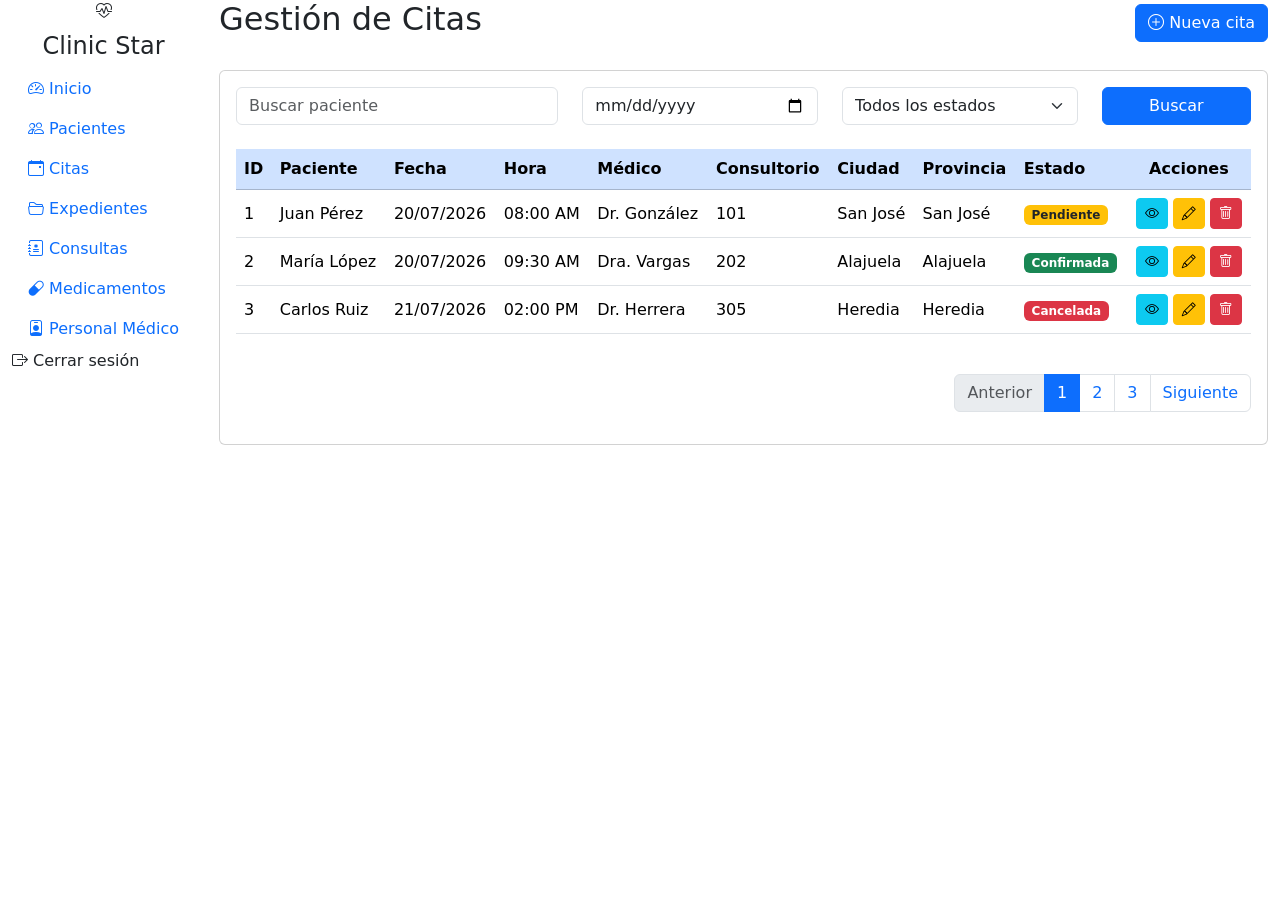
==== ProyectLenguajesBD/src/main/resources/templates/citas.html @ d18611a4 "Feat: Quite el error de conecta a slq developer intento quitar el error grafico pendiente desde avan" ====
<!DOCTYPE html>
<html lang="en">

<head>
    <meta charset="UTF-8">
    <meta name="viewport" content="width=device-width, initial-scale=1.0">
    <title>Clinic Star - Gestion de Citas</title>
    <link href="https://cdn.jsdelivr.net/npm/bootstrap@5.3.8/dist/css/bootstrap.min.css" rel="stylesheet"
        integrity="sha384-sRIl4kxILFvY47J16cr9ZwB07vP4J8+LH7qKQnuqkuIAvNWLzeN8tE5YBujZqJLB" crossorigin="anonymous">
    <link rel="stylesheet" href="https://cdn.jsdelivr.net/npm/bootstrap-icons@1.11.3/font/bootstrap-icons.min.css">
<link rel="stylesheet" th:href="@{/css/citas.css}">
</head>

<body>
    <div class="container-fluid">
        <div class="row">
            <!-- Sidebar (Menu)-->
            <div class="col-auto sidebar position-relative">
                <div class="logo text-center">
                    <div class="logo-icon">
                        <i class="bi bi-heart-pulse"></i>
                    </div>
                    <h4 class="mt-2">Clinic Star</h4>
                </div>
                <ul class="nav flex-column">
                    <li>
                        <a th:href="@{/}" class="nav-link"><i class="bi bi-speedometer2"></i> Inicio</a>
                    </li>
                    <li>
                        <a th:href="@{/pacientes}" class="nav-link"><i class="bi bi-people"></i> Pacientes</a>
                    </li>
                    <li>
                        <a th:href="@{/citas}" class="nav-link active"><i class="bi bi-calendar-event"></i> Citas</a>
                    </li>
                    <li>
                        <a th:href="@{/expediente}" class="nav-link"><i class="bi bi-folder2-open"></i> Expedientes</a>
                    </li>
                    <li>
                        <a th:href="@{/consultas}" class="nav-link"><i class="bi bi-journal-medical"></i> Consultas</a>
                    </li>
                     <li>
                        <a th:href="@{/medicamentos}" class="nav-link"><i class="bi bi-capsule"></i> Medicamentos</a>
                    </li>
                    <li>
                        <a th:href="@{/medicos}" class="nav-link"><i class="bi bi-person-badge"></i> Personal Médico</a>
                    </li>
                </ul>
                <div class="logout">
                    <a th:href="@{/login}" class="nav-link">
                        <i class="bi bi-box-arrow-right"></i> Cerrar sesión</a>
                </div>
            </div>

            <!-- Contenido -->
            <div class="col contenido">
                <div class="d-flex justify-content-between align-items-center mb-4">
                    <h2>Gestión de Citas</h2>
                    <button id="btnNuevaCita" class="btn btn-primary" data-bs-toggle="modal"
                        data-bs-target="#modalNuevaCita">
                        <i class="bi bi-plus-circle"></i> Nueva cita</button>
                </div>
                <div class="card">
                    <div class="card-body">
                        <div class="row mb-4">
                            <div class="col-md-4">
                                <input type="text" id="buscarCita" class="form-control" placeholder="Buscar paciente">
                            </div>
                            <div class="col-md-3">
                                <input type="date" class="form-control">
                            </div>
                            <div class="col-md-3">
                                <select class="form-select">
                                    <option>Todos los estados</option>
                                    <option>Pendiente</option>
                                    <option>Confirmada</option>
                                    <option>Cancelada</option>
                                </select>
                            </div>
                            <div class="col-md-2">
                                <button class="btn btn-primary w-100">Buscar</button>
                            </div>
                        </div>
                        <div class="table-responsive">
                            <table class="table table-hover align-middle">
                                <thead class="table-primary">
                                    <tr>
                                        <th>ID</th>
                                        <th>Paciente</th>
                                        <th>Fecha</th>
                                        <th>Hora</th>
                                        <th>Médico</th>
                                        <th>Consultorio</th>
                                        <th>Ciudad</th>
                                        <th>Provincia</th>
                                        <th>Estado</th>
                                        <th class="text-center">Acciones</th>
                                    </tr>
                                </thead>
                                <tbody>
                                    <tr>
                                        <td>1</td>
                                        <td>Juan Pérez</td>
                                        <td>20/07/2026</td>
                                        <td>08:00 AM</td>
                                        <td>Dr. González</td>
                                        <td>101</td>
                                        <td>San José</td>
                                        <td>San José</td>
                                        <td>
                                            <span class="badge bg-warning text-dark">Pendiente</span>
                                        </td>
                                        <td class="text-center">
                                            <button class="btn btn-info btn-sm accion-btn" data-action="ver">
                                                <i class="bi bi-eye"></i>
                                            </button>
                                            <button class="btn btn-warning btn-sm accion-btn" data-action="editar">
                                                <i class="bi bi-pencil"></i>
                                            </button>
                                            <button class="btn btn-danger btn-sm accion-btn" data-action="eliminar">
                                                <i class="bi bi-trash"></i>
                                            </button>
                                        </td>
                                    </tr>
                                    <tr>
                                        <td>2</td>
                                        <td>María López</td>
                                        <td>20/07/2026</td>
                                        <td>09:30 AM</td>
                                        <td>Dra. Vargas</td>
                                        <td>202</td>
                                        <td>Alajuela</td>
                                        <td>Alajuela</td>
                                        <td>
                                            <span class="badge bg-success">Confirmada</span>
                                        </td>
                                        <td class="text-center">
                                            <button class="btn btn-info btn-sm accion-btn" data-action="ver">
                                                <i class="bi bi-eye"></i>
                                            </button>
                                            <button class="btn btn-warning btn-sm accion-btn" data-action="editar">
                                                <i class="bi bi-pencil"></i>
                                            </button>
                                            <button class="btn btn-danger btn-sm accion-btn" data-action="eliminar">
                                                <i class="bi bi-trash"></i>
                                            </button>
                                        </td>
                                    </tr>
                                    <tr>
                                        <td>3</td>
                                        <td>Carlos Ruiz</td>
                                        <td>21/07/2026</td>
                                        <td>02:00 PM</td>
                                        <td>Dr. Herrera</td>
                                        <td>305</td>
                                        <td>Heredia</td>
                                        <td>Heredia</td>
                                        <td>
                                            <span class="badge bg-danger">Cancelada</span>
                                        </td>
                                        <td class="text-center">
                                            <button class="btn btn-info btn-sm accion-btn" data-action="ver">
                                                <i class="bi bi-eye"></i>
                                            </button>
                                            <button class="btn btn-warning btn-sm accion-btn" data-action="editar">
                                                <i class="bi bi-pencil"></i>
                                            </button>
                                            <button class="btn btn-danger btn-sm accion-btn" data-action="eliminar">
                                                <i class="bi bi-trash"></i>
                                            </button>
                                        </td>
                                    </tr>
                                </tbody>
                            </table>
                        </div>
                        <nav class="mt-4">
                            <ul class="pagination justify-content-end">
                                <li class="page-item disabled">
                                    <a class="page-link">Anterior</a>
                                </li>
                                <li class="page-item active">
                                    <a class="page-link">1</a>
                                </li>
                                <li class="page-item">
                                    <a class="page-link">2</a>
                                </li>
                                <li class="page-item">
                                    <a class="page-link">3</a>
                                </li>
                                <li class="page-item">
                                    <a class="page-link">Siguiente</a>
                                </li>
                            </ul>
                        </nav>
                    </div>
                </div>
            </div>
        </div>
    </div>

    <!-- Modal Nueva Cita -->
    <div class="modal fade" id="modalNuevaCita">
        <div class="modal-dialog modal-lg">
            <div class="modal-content">
                <div class="modal-header bg-primary text-white">
                    <h5 class="modal-title">Nueva cita</h5>
                    <button class="btn-close" data-bs-dismiss="modal"></button>
                </div>
                <div class="modal-body">
                    <div class="row">
                        <div class="col-md-6 mb-3">
                            <label>Paciente</label>
                            <input id="paciente" class="form-control">
                        </div>
                        <div class="col-md-6 mb-3">
                            <label>Fecha</label>
                            <input id="fecha" type="date" class="form-control">
                        </div>
                        <div class="col-md-6 mb-3">
                            <label>Hora</label>
                            <input id="hora" class="form-control">
                        </div>
                        <div class="col-md-6 mb-3">
                            <label>Médico</label>
                            <input id="medico" class="form-control">
                        </div>
                        <div class="col-md-4 mb-3">
                            <label>Consultorio</label>
                            <input id="consultorio" class="form-control">
                        </div>
                        <div class="col-md-4 mb-3">
                            <label>Ciudad</label>
                            <input id="ciudad" class="form-control">
                        </div>
                        <div class="col-md-4 mb-3">
                            <label>Provincia</label>
                            <input id="provincia" class="form-control">
                        </div>
                        <div class="col-md-12 mb-3">
                            <label>Estado</label>
                            <select id="estado" class="form-select">
                                <option>Pendiente</option>
                                <option>Confirmada</option>
                                <option>Cancelada</option>
                            </select>
                        </div>
                    </div>
                </div>
                <div class="modal-footer">
                    <button class="btn btn-secondary" data-bs-dismiss="modal">Cancelar</button>
                    <button id="guardarCita" class="btn btn-primary">Guardar</button>
                </div>
            </div>
        </div>
    </div>

    <!-- Modal Ver Cita -->
    <div class="modal fade" id="modalVerCita">
        <div class="modal-dialog">
            <div class="modal-content">
                <div class="modal-header bg-info text-white">
                    <h5 class="modal-title">Información de la cita</h5>
                    <button class="btn-close" data-bs-dismiss="modal"></button>
                </div>
                <div class="modal-body">
                    <p><b>Paciente:</b> <span id="verPaciente"></span></p>
                    <p><b>Fecha:</b> <span id="verFecha"></span></p>
                    <p><b>Hora:</b> <span id="verHora"></span></p>
                    <p><b>Médico:</b> <span id="verMedico"></span></p>
                    <p><b>Consultorio:</b> <span id="verConsultorio"></span></p>
                    <p><b>Ciudad:</b> <span id="verCiudad"></span></p>
                    <p><b>Provincia:</b> <span id="verProvincia"></span></p>
                    <p><b>Estado:</b> <span id="verEstado"></span></p>
                </div>
            </div>
        </div>
    </div>

    <!-- Modal Editar -->
    <div class="modal fade" id="modalEditarCita">
        <div class="modal-dialog">
            <div class="modal-content">
                <div class="modal-header bg-warning">
                    <h5 class="modal-title">Editar cita</h5>
                    <button class="btn-close" data-bs-dismiss="modal"></button>
                </div>
                <div class="modal-body">
                    <label>Paciente</label>
                    <input id="editarPaciente" class="form-control mb-3">
                    <label>Fecha</label>
                    <input id="editarFecha" class="form-control mb-3">
                    <label>Hora</label>
                    <input id="editarHora" class="form-control mb-3">
                    <label>Médico</label>
                    <input id="editarMedico" class="form-control mb-3">
                    <label>Consultorio</label>
                    <input id="editarConsultorio" class="form-control mb-3">
                    <label>Ciudad</label>
                    <input id="editarCiudad" class="form-control mb-3">
                    <label>Provincia</label>
                    <input id="editarProvincia" class="form-control mb-3">
                    <label>Estado</label>
                    <select id="editarEstado" class="form-select">
                        <option>Pendiente</option>
                        <option>Confirmada</option>
                        <option>Cancelada</option>
                    </select>
                </div>
                <div class="modal-footer">
                    <button class="btn btn-secondary" data-bs-dismiss="modal">Cancelar</button>
                    <button id="actualizarCita" class="btn btn-warning">Guardar cambios</button>
                </div>
            </div>
        </div>
    </div>

    <script src="https://cdn.jsdelivr.net/npm/bootstrap@5.3.3/dist/js/bootstrap.bundle.min.js"></script>
<script th:src="@{/js/citas.js}"></script>

</body>

</html>
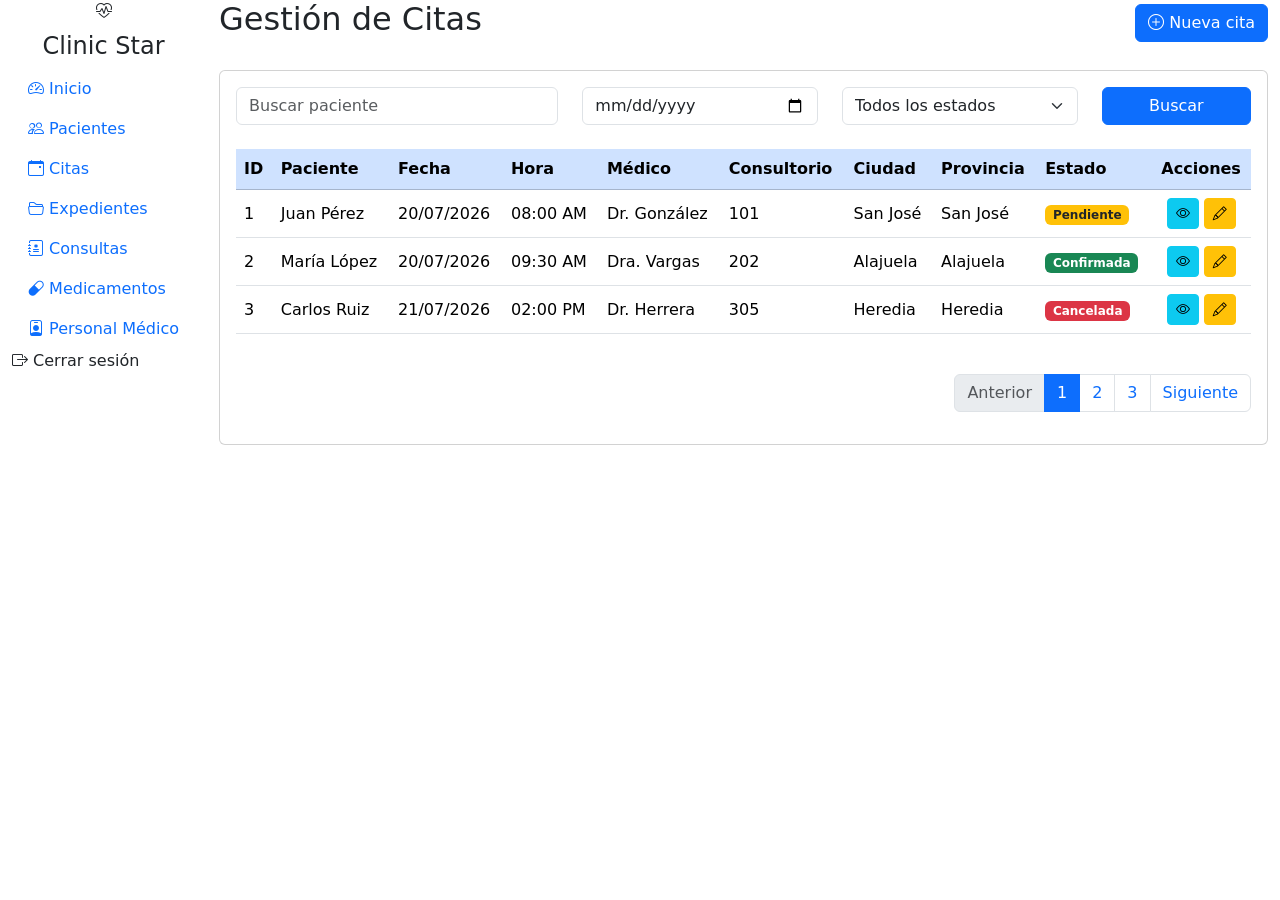
==== commit b2c75328: "Feat: no mas boton de eliminar en citas" ====
--- a/ProyectLenguajesBD/src/main/resources/templates/citas.html
+++ b/ProyectLenguajesBD/src/main/resources/templates/citas.html
@@ -116,9 +116,6 @@
                                             <button class="btn btn-warning btn-sm accion-btn" data-action="editar">
                                                 <i class="bi bi-pencil"></i>
                                             </button>
-                                            <button class="btn btn-danger btn-sm accion-btn" data-action="eliminar">
-                                                <i class="bi bi-trash"></i>
-                                            </button>
                                         </td>
                                     </tr>
                                     <tr>
@@ -140,9 +137,6 @@
                                             <button class="btn btn-warning btn-sm accion-btn" data-action="editar">
                                                 <i class="bi bi-pencil"></i>
                                             </button>
-                                            <button class="btn btn-danger btn-sm accion-btn" data-action="eliminar">
-                                                <i class="bi bi-trash"></i>
-                                            </button>
                                         </td>
                                     </tr>
                                     <tr>
@@ -163,9 +157,6 @@
                                             </button>
                                             <button class="btn btn-warning btn-sm accion-btn" data-action="editar">
                                                 <i class="bi bi-pencil"></i>
-                                            </button>
-                                            <button class="btn btn-danger btn-sm accion-btn" data-action="eliminar">
-                                                <i class="bi bi-trash"></i>
                                             </button>
                                         </td>
                                     </tr>
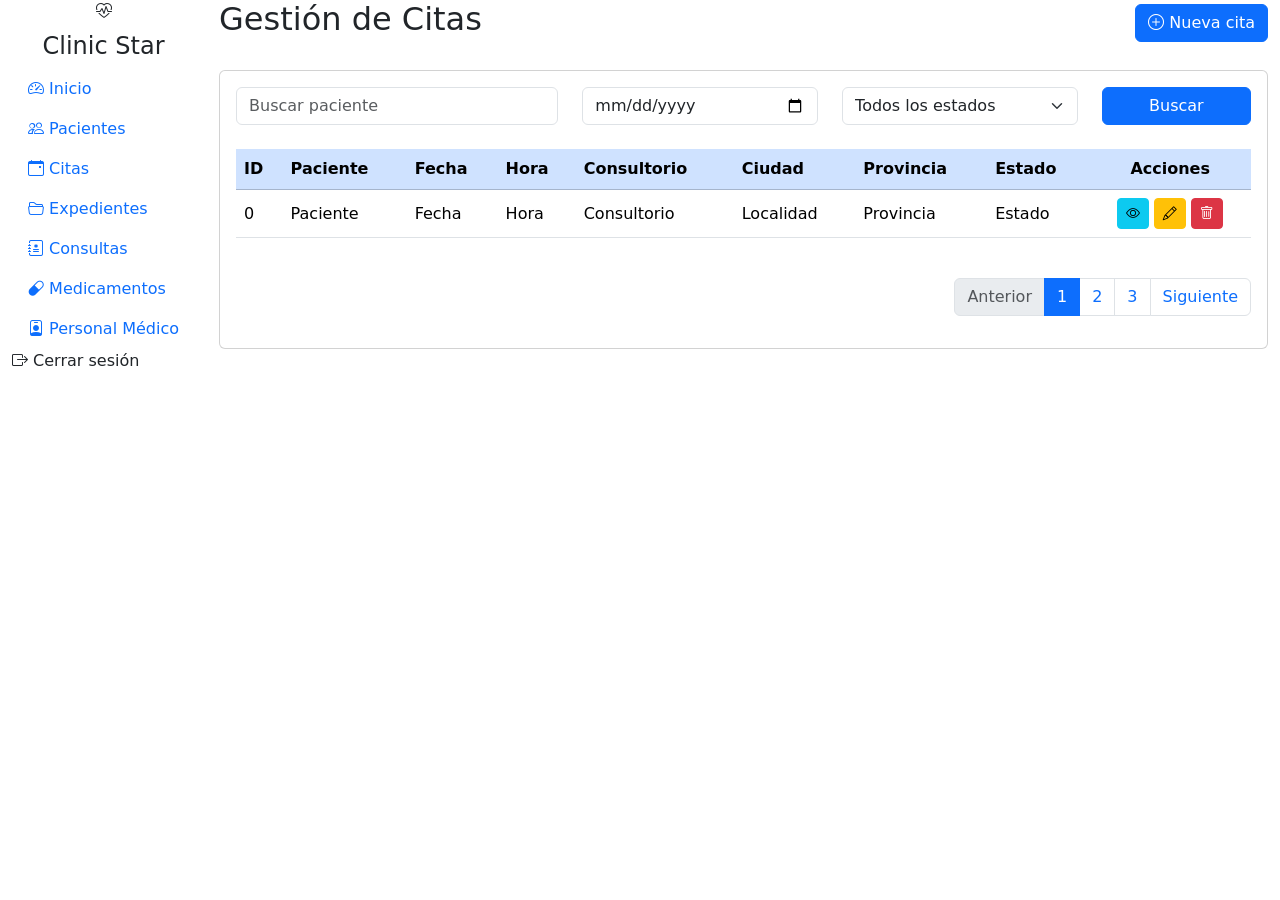
==== commit faa660f2: "GabrielCommit agregue la logica de conexion con la base de datos y ya funciona el backend con el fro" ====
--- a/ProyectLenguajesBD/src/main/resources/templates/citas.html
+++ b/ProyectLenguajesBD/src/main/resources/templates/citas.html
@@ -88,7 +88,6 @@
                                         <th>Paciente</th>
                                         <th>Fecha</th>
                                         <th>Hora</th>
-                                        <th>Médico</th>
                                         <th>Consultorio</th>
                                         <th>Ciudad</th>
                                         <th>Provincia</th>
@@ -97,67 +96,19 @@
                                     </tr>
                                 </thead>
                                 <tbody>
-                                    <tr>
-                                        <td>1</td>
-                                        <td>Juan Pérez</td>
-                                        <td>20/07/2026</td>
-                                        <td>08:00 AM</td>
-                                        <td>Dr. González</td>
-                                        <td>101</td>
-                                        <td>San José</td>
-                                        <td>San José</td>
-                                        <td>
-                                            <span class="badge bg-warning text-dark">Pendiente</span>
-                                        </td>
+                                    <tr th:each="cita : ${citas}">
+                                        <td th:text="${cita.pkCita}">0</td>
+                                        <td th:text="${cita.paciente.nombre}">Paciente</td>
+                                        <td th:text="${cita.fechaHora.toLocalDate()}">Fecha</td>
+                                        <td th:text="${cita.fechaHora.toLocalTime()}">Hora</td>
+                                        <td th:text="${cita.consultorio.numeroConsultorio}">Consultorio</td>
+                                        <td th:text="${cita.consultorio.localidad}">Localidad</td>
+                                        <td th:text="${cita.consultorio.provincia}">Provincia</td>
+                                        <td th:text="${cita.estado}">Estado</td>
                                         <td class="text-center">
-                                            <button class="btn btn-info btn-sm accion-btn" data-action="ver">
-                                                <i class="bi bi-eye"></i>
-                                            </button>
-                                            <button class="btn btn-warning btn-sm accion-btn" data-action="editar">
-                                                <i class="bi bi-pencil"></i>
-                                            </button>
-                                        </td>
-                                    </tr>
-                                    <tr>
-                                        <td>2</td>
-                                        <td>María López</td>
-                                        <td>20/07/2026</td>
-                                        <td>09:30 AM</td>
-                                        <td>Dra. Vargas</td>
-                                        <td>202</td>
-                                        <td>Alajuela</td>
-                                        <td>Alajuela</td>
-                                        <td>
-                                            <span class="badge bg-success">Confirmada</span>
-                                        </td>
-                                        <td class="text-center">
-                                            <button class="btn btn-info btn-sm accion-btn" data-action="ver">
-                                                <i class="bi bi-eye"></i>
-                                            </button>
-                                            <button class="btn btn-warning btn-sm accion-btn" data-action="editar">
-                                                <i class="bi bi-pencil"></i>
-                                            </button>
-                                        </td>
-                                    </tr>
-                                    <tr>
-                                        <td>3</td>
-                                        <td>Carlos Ruiz</td>
-                                        <td>21/07/2026</td>
-                                        <td>02:00 PM</td>
-                                        <td>Dr. Herrera</td>
-                                        <td>305</td>
-                                        <td>Heredia</td>
-                                        <td>Heredia</td>
-                                        <td>
-                                            <span class="badge bg-danger">Cancelada</span>
-                                        </td>
-                                        <td class="text-center">
-                                            <button class="btn btn-info btn-sm accion-btn" data-action="ver">
-                                                <i class="bi bi-eye"></i>
-                                            </button>
-                                            <button class="btn btn-warning btn-sm accion-btn" data-action="editar">
-                                                <i class="bi bi-pencil"></i>
-                                            </button>
+                                            <button class="btn btn-info btn-sm accion-btn" data-action="ver"><i class="bi bi-eye"></i></button>
+                                            <button class="btn btn-warning btn-sm accion-btn" data-action="editar"><i class="bi bi-pencil"></i></button>
+                                            <button class="btn btn-danger btn-sm accion-btn" data-action="eliminar"><i class="bi bi-trash"></i></button>
                                         </td>
                                     </tr>
                                 </tbody>
@@ -200,7 +151,10 @@
                     <div class="row">
                         <div class="col-md-6 mb-3">
                             <label>Paciente</label>
-                            <input id="paciente" class="form-control">
+                            <select id="paciente" class="form-select">
+                                <option value="">Seleccione un paciente</option>
+                                <option th:each="paciente : ${pacientes}" th:value="${paciente.pkPaciente}" th:text="${paciente.nombre}">Paciente</option>
+                            </select>
                         </div>
                         <div class="col-md-6 mb-3">
                             <label>Fecha</label>
@@ -208,7 +162,7 @@
                         </div>
                         <div class="col-md-6 mb-3">
                             <label>Hora</label>
-                            <input id="hora" class="form-control">
+                            <input id="hora" type="time" class="form-control">
                         </div>
                         <div class="col-md-6 mb-3">
                             <label>Médico</label>
@@ -216,15 +170,18 @@
                         </div>
                         <div class="col-md-4 mb-3">
                             <label>Consultorio</label>
-                            <input id="consultorio" class="form-control">
+                            <select id="consultorio" class="form-select">
+                                <option value="">Seleccione un consultorio</option>
+                                <option th:each="consultorio : ${consultorios}" th:value="${consultorio.pkConsultorio}" th:text="${consultorio.numeroConsultorio}">Consultorio</option>
+                            </select>
                         </div>
                         <div class="col-md-4 mb-3">
                             <label>Ciudad</label>
-                            <input id="ciudad" class="form-control">
+                            <input id="duracion" class="form-control">
                         </div>
                         <div class="col-md-4 mb-3">
                             <label>Provincia</label>
-                            <input id="provincia" class="form-control">
+                            <input id="provincia" class="form-control" disabled>
                         </div>
                         <div class="col-md-12 mb-3">
                             <label>Estado</label>
@@ -276,19 +233,19 @@
                 </div>
                 <div class="modal-body">
                     <label>Paciente</label>
-                    <input id="editarPaciente" class="form-control mb-3">
+                    <select id="editarPaciente" class="form-select mb-3">
+                        <option th:each="paciente : ${pacientes}" th:value="${paciente.pkPaciente}" th:text="${paciente.nombre}">Paciente</option>
+                    </select>
                     <label>Fecha</label>
-                    <input id="editarFecha" class="form-control mb-3">
+                    <input id="editarFecha" type="date" class="form-control mb-3">
                     <label>Hora</label>
-                    <input id="editarHora" class="form-control mb-3">
-                    <label>Médico</label>
-                    <input id="editarMedico" class="form-control mb-3">
+                    <input id="editarHora" type="time" class="form-control mb-3">
                     <label>Consultorio</label>
-                    <input id="editarConsultorio" class="form-control mb-3">
-                    <label>Ciudad</label>
-                    <input id="editarCiudad" class="form-control mb-3">
-                    <label>Provincia</label>
-                    <input id="editarProvincia" class="form-control mb-3">
+                    <select id="editarConsultorio" class="form-select mb-3">
+                        <option th:each="consultorio : ${consultorios}" th:value="${consultorio.pkConsultorio}" th:text="${consultorio.numeroConsultorio}">Consultorio</option>
+                    </select>
+                    <label>Duración</label>
+                    <input id="editarDuracion" class="form-control mb-3">
                     <label>Estado</label>
                     <select id="editarEstado" class="form-select">
                         <option>Pendiente</option>
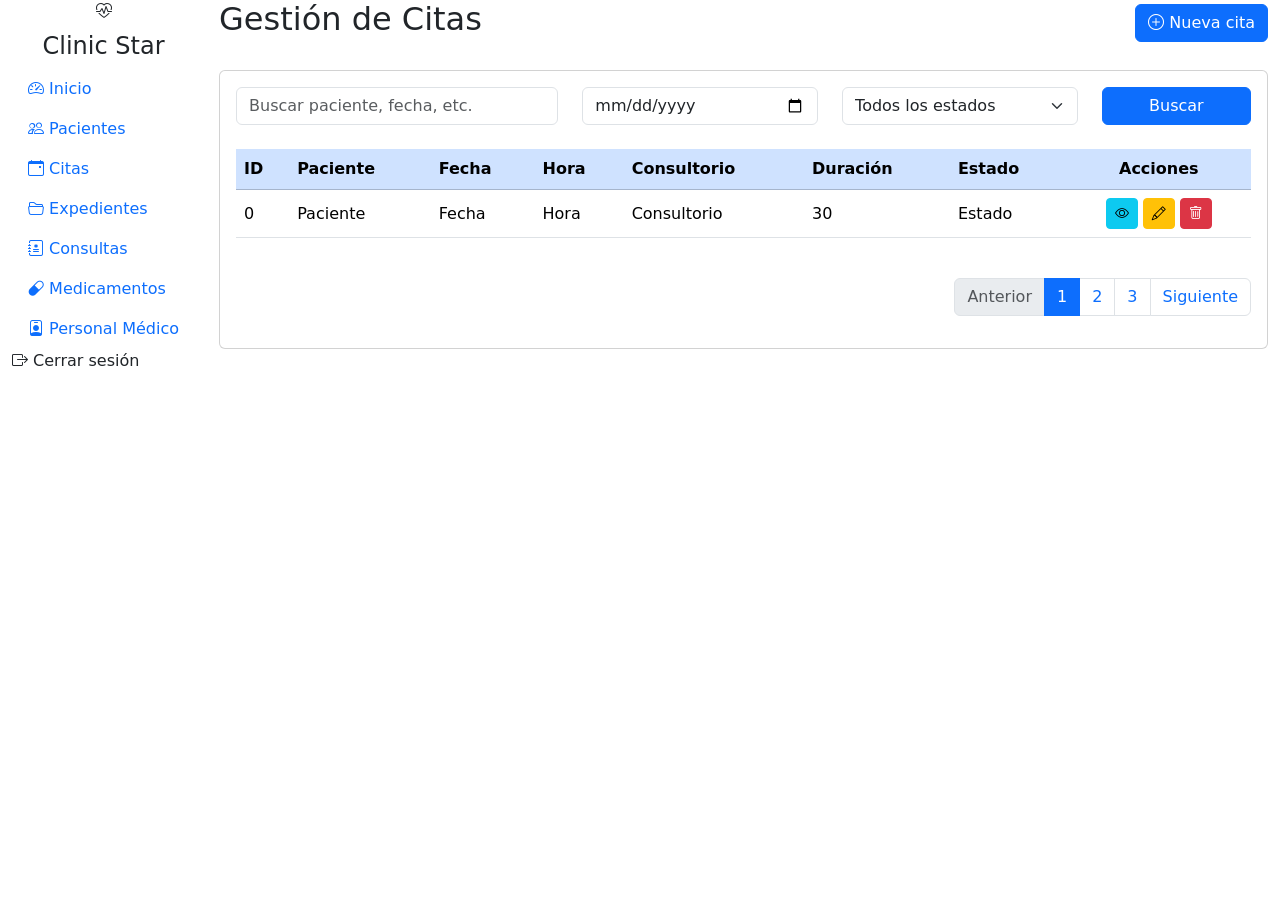
==== commit eb6c8ae2: "Eliminar ciudad y provincia" ====
--- a/ProyectLenguajesBD/src/main/resources/templates/citas.html
+++ b/ProyectLenguajesBD/src/main/resources/templates/citas.html
@@ -8,13 +8,14 @@
     <link href="https://cdn.jsdelivr.net/npm/bootstrap@5.3.8/dist/css/bootstrap.min.css" rel="stylesheet"
         integrity="sha384-sRIl4kxILFvY47J16cr9ZwB07vP4J8+LH7qKQnuqkuIAvNWLzeN8tE5YBujZqJLB" crossorigin="anonymous">
     <link rel="stylesheet" href="https://cdn.jsdelivr.net/npm/bootstrap-icons@1.11.3/font/bootstrap-icons.min.css">
-<link rel="stylesheet" th:href="@{/css/citas.css}">
+    <link rel="stylesheet" th:href="@{/css/citas.css}">
+    <link rel="stylesheet" th:href="@{/css/app.css}">
 </head>
 
 <body>
     <div class="container-fluid">
         <div class="row">
-            <!-- Sidebar (Menu)-->
+            <!-- Sidebar -->
             <div class="col-auto sidebar position-relative">
                 <div class="logo text-center">
                     <div class="logo-icon">
@@ -23,27 +24,13 @@
                     <h4 class="mt-2">Clinic Star</h4>
                 </div>
                 <ul class="nav flex-column">
-                    <li>
-                        <a th:href="@{/}" class="nav-link"><i class="bi bi-speedometer2"></i> Inicio</a>
-                    </li>
-                    <li>
-                        <a th:href="@{/pacientes}" class="nav-link"><i class="bi bi-people"></i> Pacientes</a>
-                    </li>
-                    <li>
-                        <a th:href="@{/citas}" class="nav-link active"><i class="bi bi-calendar-event"></i> Citas</a>
-                    </li>
-                    <li>
-                        <a th:href="@{/expediente}" class="nav-link"><i class="bi bi-folder2-open"></i> Expedientes</a>
-                    </li>
-                    <li>
-                        <a th:href="@{/consultas}" class="nav-link"><i class="bi bi-journal-medical"></i> Consultas</a>
-                    </li>
-                     <li>
-                        <a th:href="@{/medicamentos}" class="nav-link"><i class="bi bi-capsule"></i> Medicamentos</a>
-                    </li>
-                    <li>
-                        <a th:href="@{/medicos}" class="nav-link"><i class="bi bi-person-badge"></i> Personal Médico</a>
-                    </li>
+                    <li><a th:href="@{/}" class="nav-link"><i class="bi bi-speedometer2"></i> Inicio</a></li>
+                    <li><a th:href="@{/pacientes}" class="nav-link"><i class="bi bi-people"></i> Pacientes</a></li>
+                    <li><a th:href="@{/citas}" class="nav-link active"><i class="bi bi-calendar-event"></i> Citas</a></li>
+                    <li><a th:href="@{/expediente}" class="nav-link"><i class="bi bi-folder2-open"></i> Expedientes</a></li>
+                    <li><a th:href="@{/consultas}" class="nav-link"><i class="bi bi-journal-medical"></i> Consultas</a></li>
+                    <li><a th:href="@{/medicamentos}" class="nav-link"><i class="bi bi-capsule"></i> Medicamentos</a></li>
+                    <li><a th:href="@{/medicos}" class="nav-link"><i class="bi bi-person-badge"></i> Personal Médico</a></li>
                 </ul>
                 <div class="logout">
                     <a th:href="@{/login}" class="nav-link">
@@ -61,25 +48,28 @@
                 </div>
                 <div class="card">
                     <div class="card-body">
+                        <!-- Filtros -->
                         <div class="row mb-4">
                             <div class="col-md-4">
-                                <input type="text" id="buscarCita" class="form-control" placeholder="Buscar paciente">
+                                <input type="text" id="buscarCita" class="form-control" placeholder="Buscar paciente, fecha, etc.">
                             </div>
                             <div class="col-md-3">
-                                <input type="date" class="form-control">
+                                <input type="date" id="fechaFiltro" class="form-control" placeholder="Fecha (opcional)">
                             </div>
                             <div class="col-md-3">
-                                <select class="form-select">
-                                    <option>Todos los estados</option>
-                                    <option>Pendiente</option>
-                                    <option>Confirmada</option>
-                                    <option>Cancelada</option>
+                                <select id="estadoFiltro" class="form-select">
+                                    <option value="todos">Todos los estados</option>
+                                    <option value="Pendiente">Pendiente</option>
+                                    <option value="Confirmada">Confirmada</option>
+                                    <option value="Cancelada">Cancelada</option>
                                 </select>
                             </div>
                             <div class="col-md-2">
-                                <button class="btn btn-primary w-100">Buscar</button>
-                            </div>
-                        </div>
+                                <button id="btnBuscarCita" class="btn btn-primary w-100">Buscar</button>
+                            </div>
+                        </div>
+
+                        <!-- Tabla -->
                         <div class="table-responsive">
                             <table class="table table-hover align-middle">
                                 <thead class="table-primary">
@@ -89,8 +79,7 @@
                                         <th>Fecha</th>
                                         <th>Hora</th>
                                         <th>Consultorio</th>
-                                        <th>Ciudad</th>
-                                        <th>Provincia</th>
+                                        <th>Duración</th>
                                         <th>Estado</th>
                                         <th class="text-center">Acciones</th>
                                     </tr>
@@ -102,8 +91,7 @@
                                         <td th:text="${cita.fechaHora.toLocalDate()}">Fecha</td>
                                         <td th:text="${cita.fechaHora.toLocalTime()}">Hora</td>
                                         <td th:text="${cita.consultorio.numeroConsultorio}">Consultorio</td>
-                                        <td th:text="${cita.consultorio.localidad}">Localidad</td>
-                                        <td th:text="${cita.consultorio.provincia}">Provincia</td>
+                                        <td th:text="${cita.duracion}">30</td>
                                         <td th:text="${cita.estado}">Estado</td>
                                         <td class="text-center">
                                             <button class="btn btn-info btn-sm accion-btn" data-action="ver"><i class="bi bi-eye"></i></button>
@@ -114,23 +102,15 @@
                                 </tbody>
                             </table>
                         </div>
+
+                        <!-- Paginación -->
                         <nav class="mt-4">
                             <ul class="pagination justify-content-end">
-                                <li class="page-item disabled">
-                                    <a class="page-link">Anterior</a>
-                                </li>
-                                <li class="page-item active">
-                                    <a class="page-link">1</a>
-                                </li>
-                                <li class="page-item">
-                                    <a class="page-link">2</a>
-                                </li>
-                                <li class="page-item">
-                                    <a class="page-link">3</a>
-                                </li>
-                                <li class="page-item">
-                                    <a class="page-link">Siguiente</a>
-                                </li>
+                                <li class="page-item disabled"><a class="page-link">Anterior</a></li>
+                                <li class="page-item active"><a class="page-link">1</a></li>
+                                <li class="page-item"><a class="page-link">2</a></li>
+                                <li class="page-item"><a class="page-link">3</a></li>
+                                <li class="page-item"><a class="page-link">Siguiente</a></li>
                             </ul>
                         </nav>
                     </div>
@@ -139,7 +119,7 @@
         </div>
     </div>
 
-    <!-- Modal Nueva Cita -->
+    <!-- ===== MODAL NUEVA CITA ===== -->
     <div class="modal fade" id="modalNuevaCita">
         <div class="modal-dialog modal-lg">
             <div class="modal-content">
@@ -150,45 +130,44 @@
                 <div class="modal-body">
                     <div class="row">
                         <div class="col-md-6 mb-3">
-                            <label>Paciente</label>
+                            <label>Paciente *</label>
                             <select id="paciente" class="form-select">
                                 <option value="">Seleccione un paciente</option>
                                 <option th:each="paciente : ${pacientes}" th:value="${paciente.pkPaciente}" th:text="${paciente.nombre}">Paciente</option>
                             </select>
                         </div>
                         <div class="col-md-6 mb-3">
-                            <label>Fecha</label>
-                            <input id="fecha" type="date" class="form-control">
-                        </div>
-                        <div class="col-md-6 mb-3">
-                            <label>Hora</label>
-                            <input id="hora" type="time" class="form-control">
-                        </div>
-                        <div class="col-md-6 mb-3">
-                            <label>Médico</label>
-                            <input id="medico" class="form-control">
+                            <label>Fecha *</label>
+                            <input id="fecha" type="date" class="form-control" min="">
+                        </div>
+                        <div class="col-md-6 mb-3">
+                            <label>Hora *</label>
+                            <input id="hora" type="time" class="form-control" step="60">
+                        </div>
+                        <div class="col-md-6 mb-3">
+                            <label>Médico *</label>
+                            <select id="medico" class="form-select">
+                                <option value="">Seleccione un médico</option>
+                                <option th:each="medico : ${medicos}" th:value="${medico.pkPersonalMedico}" th:text="${medico.nombre + ' ' + medico.apellido}">Médico</option>
+                            </select>
                         </div>
                         <div class="col-md-4 mb-3">
-                            <label>Consultorio</label>
+                            <label>Consultorio *</label>
                             <select id="consultorio" class="form-select">
                                 <option value="">Seleccione un consultorio</option>
                                 <option th:each="consultorio : ${consultorios}" th:value="${consultorio.pkConsultorio}" th:text="${consultorio.numeroConsultorio}">Consultorio</option>
                             </select>
                         </div>
                         <div class="col-md-4 mb-3">
-                            <label>Ciudad</label>
-                            <input id="duracion" class="form-control">
+                            <label>Duración (minutos)</label>
+                            <input id="duracion" class="form-control" placeholder="30" inputmode="numeric">
                         </div>
                         <div class="col-md-4 mb-3">
-                            <label>Provincia</label>
-                            <input id="provincia" class="form-control" disabled>
-                        </div>
-                        <div class="col-md-12 mb-3">
                             <label>Estado</label>
                             <select id="estado" class="form-select">
-                                <option>Pendiente</option>
-                                <option>Confirmada</option>
-                                <option>Cancelada</option>
+                                <option value="Pendiente">Pendiente</option>
+                                <option value="Confirmada">Confirmada</option>
+                                <option value="Cancelada">Cancelada</option>
                             </select>
                         </div>
                     </div>
@@ -201,7 +180,7 @@
         </div>
     </div>
 
-    <!-- Modal Ver Cita -->
+    <!-- ===== MODAL VER CITA ===== -->
     <div class="modal fade" id="modalVerCita">
         <div class="modal-dialog">
             <div class="modal-content">
@@ -215,15 +194,14 @@
                     <p><b>Hora:</b> <span id="verHora"></span></p>
                     <p><b>Médico:</b> <span id="verMedico"></span></p>
                     <p><b>Consultorio:</b> <span id="verConsultorio"></span></p>
-                    <p><b>Ciudad:</b> <span id="verCiudad"></span></p>
-                    <p><b>Provincia:</b> <span id="verProvincia"></span></p>
+                    <p><b>Duración:</b> <span id="verDuracion"></span></p>
                     <p><b>Estado:</b> <span id="verEstado"></span></p>
                 </div>
             </div>
         </div>
     </div>
 
-    <!-- Modal Editar -->
+    <!-- ===== MODAL EDITAR CITA ===== -->
     <div class="modal fade" id="modalEditarCita">
         <div class="modal-dialog">
             <div class="modal-content">
@@ -232,25 +210,25 @@
                     <button class="btn-close" data-bs-dismiss="modal"></button>
                 </div>
                 <div class="modal-body">
-                    <label>Paciente</label>
+                    <label>Paciente *</label>
                     <select id="editarPaciente" class="form-select mb-3">
                         <option th:each="paciente : ${pacientes}" th:value="${paciente.pkPaciente}" th:text="${paciente.nombre}">Paciente</option>
                     </select>
-                    <label>Fecha</label>
+                    <label>Fecha *</label>
                     <input id="editarFecha" type="date" class="form-control mb-3">
-                    <label>Hora</label>
-                    <input id="editarHora" type="time" class="form-control mb-3">
-                    <label>Consultorio</label>
+                    <label>Hora *</label>
+                    <input id="editarHora" type="time" class="form-control mb-3" step="60">
+                    <label>Consultorio *</label>
                     <select id="editarConsultorio" class="form-select mb-3">
                         <option th:each="consultorio : ${consultorios}" th:value="${consultorio.pkConsultorio}" th:text="${consultorio.numeroConsultorio}">Consultorio</option>
                     </select>
-                    <label>Duración</label>
-                    <input id="editarDuracion" class="form-control mb-3">
+                    <label>Duración (minutos)</label>
+                    <input id="editarDuracion" class="form-control mb-3" inputmode="numeric">
                     <label>Estado</label>
                     <select id="editarEstado" class="form-select">
-                        <option>Pendiente</option>
-                        <option>Confirmada</option>
-                        <option>Cancelada</option>
+                        <option value="Pendiente">Pendiente</option>
+                        <option value="Confirmada">Confirmada</option>
+                        <option value="Cancelada">Cancelada</option>
                     </select>
                 </div>
                 <div class="modal-footer">
@@ -262,8 +240,7 @@
     </div>
 
     <script src="https://cdn.jsdelivr.net/npm/bootstrap@5.3.3/dist/js/bootstrap.bundle.min.js"></script>
-<script th:src="@{/js/citas.js}"></script>
-
+    <script th:src="@{/js/citas.js}"></script>
 </body>
 
 </html>
